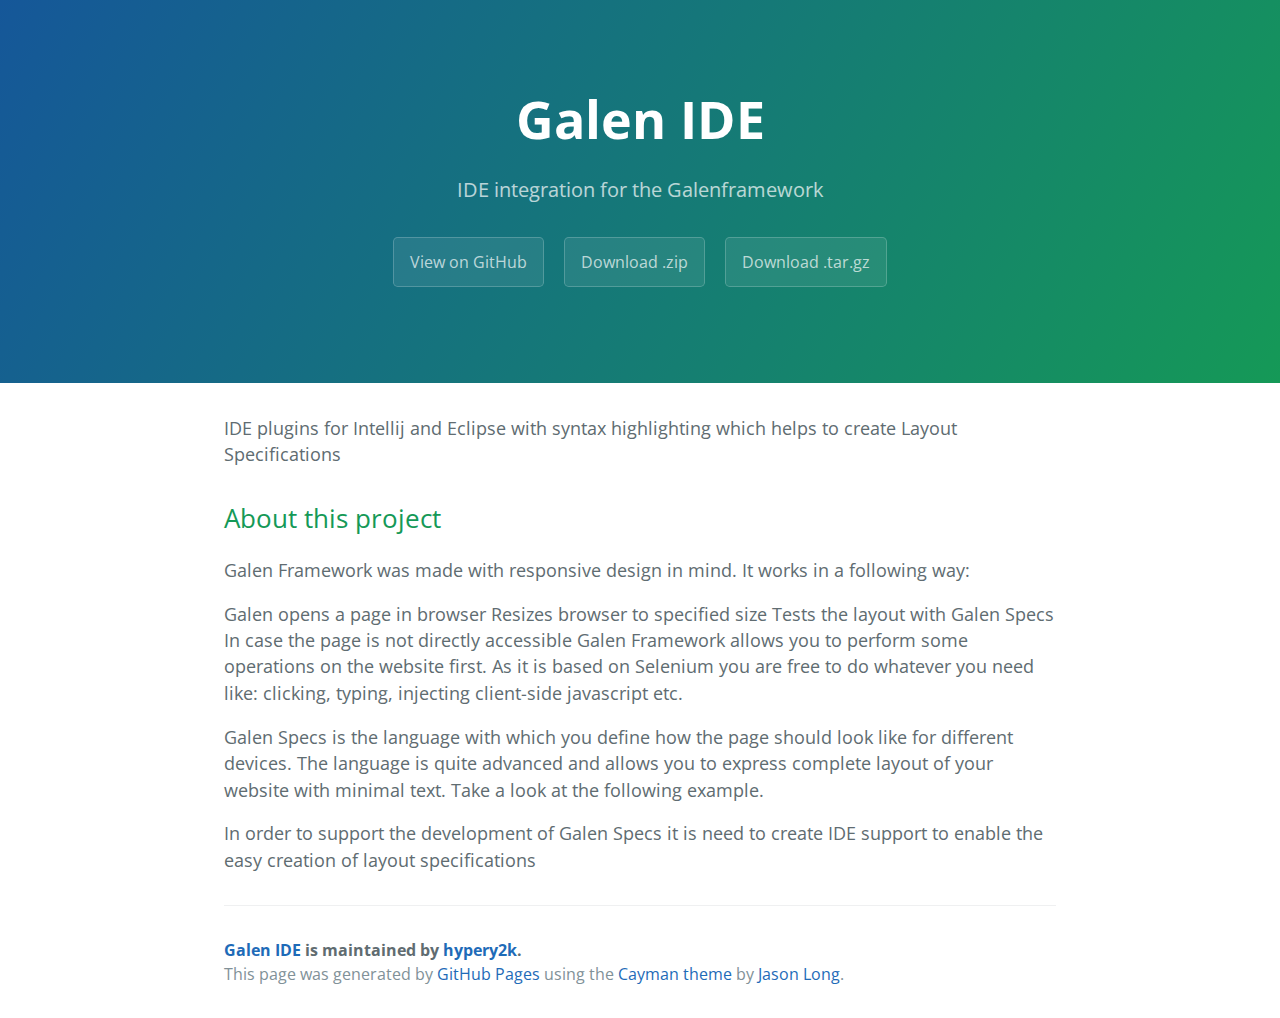
==== index.html @ 12d7e703 "Create gh-pages branch via GitHub" ====
<!DOCTYPE html>
<html lang="en-us">
  <head>
    <meta charset="UTF-8">
    <title>Galen IDE by hypery2k</title>
    <meta name="viewport" content="width=device-width, initial-scale=1">
    <link rel="stylesheet" type="text/css" href="stylesheets/normalize.css" media="screen">
    <link href='https://fonts.googleapis.com/css?family=Open+Sans:400,700' rel='stylesheet' type='text/css'>
    <link rel="stylesheet" type="text/css" href="stylesheets/stylesheet.css" media="screen">
    <link rel="stylesheet" type="text/css" href="stylesheets/github-light.css" media="screen">
  </head>
  <body>
    <section class="page-header">
      <h1 class="project-name">Galen IDE</h1>
      <h2 class="project-tagline">IDE integration for the Galenframework</h2>
      <a href="https://github.com/hypery2k/galen_ide" class="btn">View on GitHub</a>
      <a href="https://github.com/hypery2k/galen_ide/zipball/master" class="btn">Download .zip</a>
      <a href="https://github.com/hypery2k/galen_ide/tarball/master" class="btn">Download .tar.gz</a>
    </section>

    <section class="main-content">
      <p>IDE plugins for Intellij and Eclipse with syntax highlighting which helps to create Layout Specifications</p>

<h2>
<a id="about-this-project" class="anchor" href="#about-this-project" aria-hidden="true"><span class="octicon octicon-link"></span></a>About this project</h2>

<p>Galen Framework was made with responsive design in mind. It works in a following way:</p>

<p>Galen opens a page in browser Resizes browser to specified size Tests the layout with Galen Specs In case the page is not directly accessible Galen Framework allows you to perform some operations on the website first. As it is based on Selenium you are free to do whatever you need like: clicking, typing, injecting client-side javascript etc.</p>

<p>Galen Specs is the language with which you define how the page should look like for different devices. The language is quite advanced and allows you to express complete layout of your website with minimal text. Take a look at the following example.</p>

<p>In order to support the development of Galen Specs it is need to create IDE support to enable the easy creation of layout specifications</p>

      <footer class="site-footer">
        <span class="site-footer-owner"><a href="https://github.com/hypery2k/galen_ide">Galen IDE</a> is maintained by <a href="https://github.com/hypery2k">hypery2k</a>.</span>

        <span class="site-footer-credits">This page was generated by <a href="https://pages.github.com">GitHub Pages</a> using the <a href="https://github.com/jasonlong/cayman-theme">Cayman theme</a> by <a href="https://twitter.com/jasonlong">Jason Long</a>.</span>
      </footer>

    </section>

  
  </body>
</html>
---- stylesheets/stylesheet.css ----
* {
  box-sizing: border-box; }

body {
  padding: 0;
  margin: 0;
  font-family: "Open Sans", "Helvetica Neue", Helvetica, Arial, sans-serif;
  font-size: 16px;
  line-height: 1.5;
  color: #606c71; }

a {
  color: #1e6bb8;
  text-decoration: none; }
  a:hover {
    text-decoration: underline; }

.btn {
  display: inline-block;
  margin-bottom: 1rem;
  color: rgba(255, 255, 255, 0.7);
  background-color: rgba(255, 255, 255, 0.08);
  border-color: rgba(255, 255, 255, 0.2);
  border-style: solid;
  border-width: 1px;
  border-radius: 0.3rem;
  transition: color 0.2s, background-color 0.2s, border-color 0.2s; }
  .btn + .btn {
    margin-left: 1rem; }

.btn:hover {
  color: rgba(255, 255, 255, 0.8);
  text-decoration: none;
  background-color: rgba(255, 255, 255, 0.2);
  border-color: rgba(255, 255, 255, 0.3); }

@media screen and (min-width: 64em) {
  .btn {
    padding: 0.75rem 1rem; } }

@media screen and (min-width: 42em) and (max-width: 64em) {
  .btn {
    padding: 0.6rem 0.9rem;
    font-size: 0.9rem; } }

@media screen and (max-width: 42em) {
  .btn {
    display: block;
    width: 100%;
    padding: 0.75rem;
    font-size: 0.9rem; }
    .btn + .btn {
      margin-top: 1rem;
      margin-left: 0; } }

.page-header {
  color: #fff;
  text-align: center;
  background-color: #159957;
  background-image: linear-gradient(120deg, #155799, #159957); }

@media screen and (min-width: 64em) {
  .page-header {
    padding: 5rem 6rem; } }

@media screen and (min-width: 42em) and (max-width: 64em) {
  .page-header {
    padding: 3rem 4rem; } }

@media screen and (max-width: 42em) {
  .page-header {
    padding: 2rem 1rem; } }

.project-name {
  margin-top: 0;
  margin-bottom: 0.1rem; }

@media screen and (min-width: 64em) {
  .project-name {
    font-size: 3.25rem; } }

@media screen and (min-width: 42em) and (max-width: 64em) {
  .project-name {
    font-size: 2.25rem; } }

@media screen and (max-width: 42em) {
  .project-name {
    font-size: 1.75rem; } }

.project-tagline {
  margin-bottom: 2rem;
  font-weight: normal;
  opacity: 0.7; }

@media screen and (min-width: 64em) {
  .project-tagline {
    font-size: 1.25rem; } }

@media screen and (min-width: 42em) and (max-width: 64em) {
  .project-tagline {
    font-size: 1.15rem; } }

@media screen and (max-width: 42em) {
  .project-tagline {
    font-size: 1rem; } }

.main-content :first-child {
  margin-top: 0; }
.main-content img {
  max-width: 100%; }
.main-content h1, .main-content h2, .main-content h3, .main-content h4, .main-content h5, .main-content h6 {
  margin-top: 2rem;
  margin-bottom: 1rem;
  font-weight: normal;
  color: #159957; }
.main-content p {
  margin-bottom: 1em; }
.main-content code {
  padding: 2px 4px;
  font-family: Consolas, "Liberation Mono", Menlo, Courier, monospace;
  font-size: 0.9rem;
  color: #383e41;
  background-color: #f3f6fa;
  border-radius: 0.3rem; }
.main-content pre {
  padding: 0.8rem;
  margin-top: 0;
  margin-bottom: 1rem;
  font: 1rem Consolas, "Liberation Mono", Menlo, Courier, monospace;
  color: #567482;
  word-wrap: normal;
  background-color: #f3f6fa;
  border: solid 1px #dce6f0;
  border-radius: 0.3rem; }
  .main-content pre > code {
    padding: 0;
    margin: 0;
    font-size: 0.9rem;
    color: #567482;
    word-break: normal;
    white-space: pre;
    background: transparent;
    border: 0; }
.main-content .highlight {
  margin-bottom: 1rem; }
  .main-content .highlight pre {
    margin-bottom: 0;
    word-break: normal; }
.main-content .highlight pre, .main-content pre {
  padding: 0.8rem;
  overflow: auto;
  font-size: 0.9rem;
  line-height: 1.45;
  border-radius: 0.3rem; }
.main-content pre code, .main-content pre tt {
  display: inline;
  max-width: initial;
  padding: 0;
  margin: 0;
  overflow: initial;
  line-height: inherit;
  word-wrap: normal;
  background-color: transparent;
  border: 0; }
  .main-content pre code:before, .main-content pre code:after, .main-content pre tt:before, .main-content pre tt:after {
    content: normal; }
.main-content ul, .main-content ol {
  margin-top: 0; }
.main-content blockquote {
  padding: 0 1rem;
  margin-left: 0;
  color: #819198;
  border-left: 0.3rem solid #dce6f0; }
  .main-content blockquote > :first-child {
    margin-top: 0; }
  .main-content blockquote > :last-child {
    margin-bottom: 0; }
.main-content table {
  display: block;
  width: 100%;
  overflow: auto;
  word-break: normal;
  word-break: keep-all; }
  .main-content table th {
    font-weight: bold; }
  .main-content table th, .main-content table td {
    padding: 0.5rem 1rem;
    border: 1px solid #e9ebec; }
.main-content dl {
  padding: 0; }
  .main-content dl dt {
    padding: 0;
    margin-top: 1rem;
    font-size: 1rem;
    font-weight: bold; }
  .main-content dl dd {
    padding: 0;
    margin-bottom: 1rem; }
.main-content hr {
  height: 2px;
  padding: 0;
  margin: 1rem 0;
  background-color: #eff0f1;
  border: 0; }

@media screen and (min-width: 64em) {
  .main-content {
    max-width: 64rem;
    padding: 2rem 6rem;
    margin: 0 auto;
    font-size: 1.1rem; } }

@media screen and (min-width: 42em) and (max-width: 64em) {
  .main-content {
    padding: 2rem 4rem;
    font-size: 1.1rem; } }

@media screen and (max-width: 42em) {
  .main-content {
    padding: 2rem 1rem;
    font-size: 1rem; } }

.site-footer {
  padding-top: 2rem;
  margin-top: 2rem;
  border-top: solid 1px #eff0f1; }

.site-footer-owner {
  display: block;
  font-weight: bold; }

.site-footer-credits {
  color: #819198; }

@media screen and (min-width: 64em) {
  .site-footer {
    font-size: 1rem; } }

@media screen and (min-width: 42em) and (max-width: 64em) {
  .site-footer {
    font-size: 1rem; } }

@media screen and (max-width: 42em) {
  .site-footer {
    font-size: 0.9rem; } }
---- stylesheets/github-light.css ----
/*
   Copyright 2014 GitHub Inc.

   Licensed under the Apache License, Version 2.0 (the "License");
   you may not use this file except in compliance with the License.
   You may obtain a copy of the License at

       http://www.apache.org/licenses/LICENSE-2.0

   Unless required by applicable law or agreed to in writing, software
   distributed under the License is distributed on an "AS IS" BASIS,
   WITHOUT WARRANTIES OR CONDITIONS OF ANY KIND, either express or implied.
   See the License for the specific language governing permissions and
   limitations under the License.

*/

.pl-c /* comment */ {
  color: #969896;
}

.pl-c1      /* constant, markup.raw, meta.diff.header, meta.module-reference, meta.property-name, support, support.constant, support.variable, variable.other.constant */,
.pl-s .pl-v /* string variable */ {
  color: #0086b3;
}

.pl-e  /* entity */,
.pl-en /* entity.name */ {
  color: #795da3;
}

.pl-s .pl-s1 /* string source */,
.pl-smi      /* storage.modifier.import, storage.modifier.package, storage.type.java, variable.other, variable.parameter.function */ {
  color: #333;
}

.pl-ent /* entity.name.tag */ {
  color: #63a35c;
}

.pl-k /* keyword, storage, storage.type */ {
  color: #a71d5d;
}

.pl-pds              /* punctuation.definition.string, string.regexp.character-class */,
.pl-s                /* string */,
.pl-s .pl-pse .pl-s1 /* string punctuation.section.embedded source */,
.pl-sr               /* string.regexp */,
.pl-sr .pl-cce       /* string.regexp constant.character.escape */,
.pl-sr .pl-sra       /* string.regexp string.regexp.arbitrary-repitition */,
.pl-sr .pl-sre       /* string.regexp source.ruby.embedded */ {
  color: #183691;
}

.pl-v /* variable */ {
  color: #ed6a43;
}

.pl-id /* invalid.deprecated */ {
  color: #b52a1d;
}

.pl-ii /* invalid.illegal */ {
  background-color: #b52a1d;
  color: #f8f8f8;
}

.pl-sr .pl-cce /* string.regexp constant.character.escape */ {
  color: #63a35c;
  font-weight: bold;
}

.pl-ml /* markup.list */ {
  color: #693a17;
}

.pl-mh        /* markup.heading */,
.pl-mh .pl-en /* markup.heading entity.name */,
.pl-ms        /* meta.separator */ {
  color: #1d3e81;
  font-weight: bold;
}

.pl-mq /* markup.quote */ {
  color: #008080;
}

.pl-mi /* markup.italic */ {
  color: #333;
  font-style: italic;
}

.pl-mb /* markup.bold */ {
  color: #333;
  font-weight: bold;
}

.pl-md /* markup.deleted, meta.diff.header.from-file */ {
  background-color: #ffecec;
  color: #bd2c00;
}

.pl-mi1 /* markup.inserted, meta.diff.header.to-file */ {
  background-color: #eaffea;
  color: #55a532;
}

.pl-mdr /* meta.diff.range */ {
  color: #795da3;
  font-weight: bold;
}

.pl-mo /* meta.output */ {
  color: #1d3e81;
}
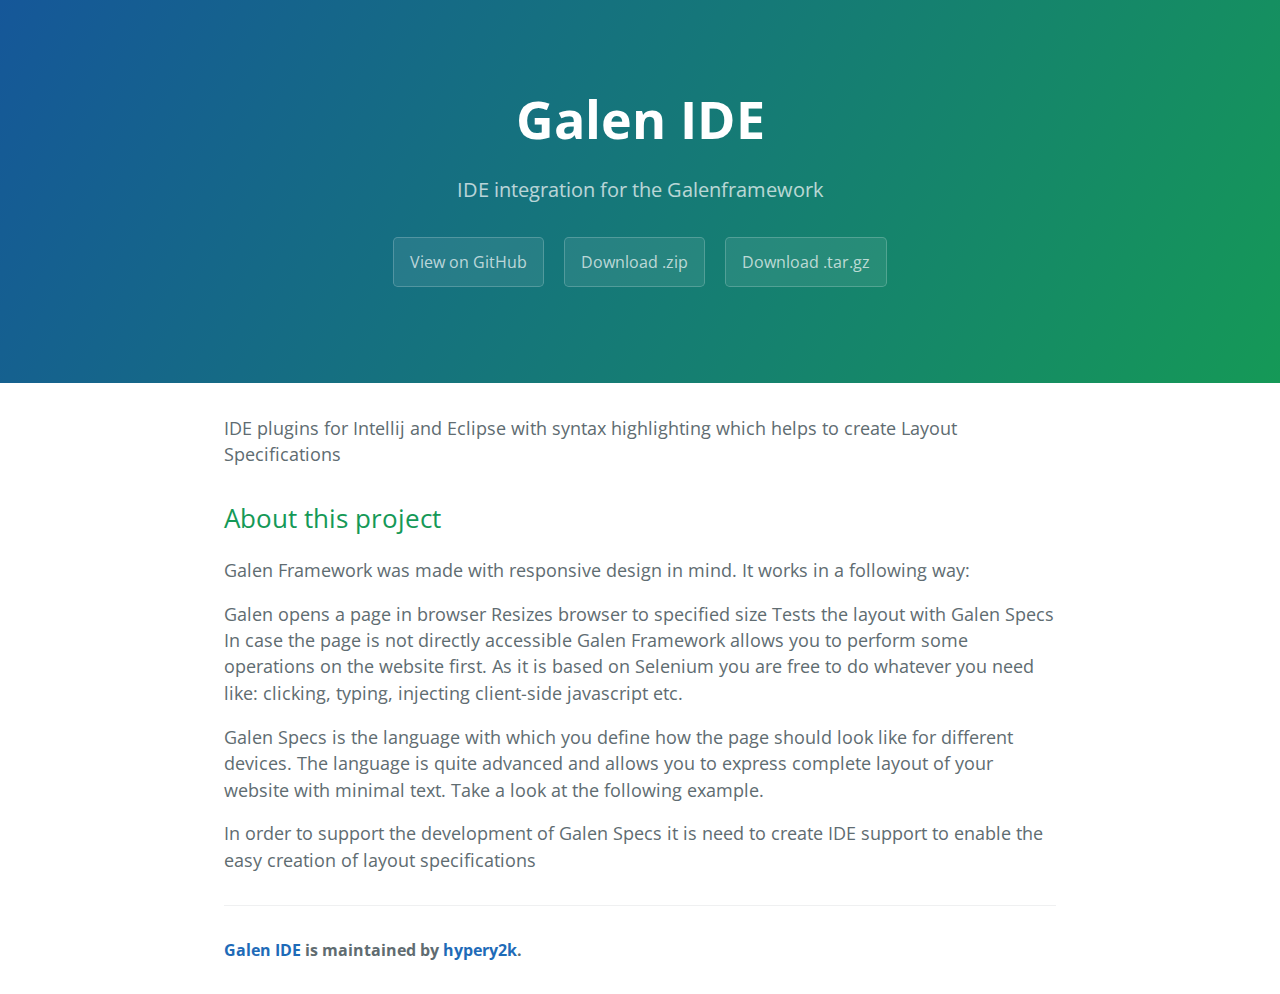
==== commit c462ec44: "Create initial GitHub.io page" ====
--- a/index.html
+++ b/index.html
@@ -2,7 +2,7 @@
 <html lang="en-us">
   <head>
     <meta charset="UTF-8">
-    <title>Galen IDE by hypery2k</title>
+    <title>Galen IDE plugins by hypery2k</title>
     <meta name="viewport" content="width=device-width, initial-scale=1">
     <link rel="stylesheet" type="text/css" href="stylesheets/normalize.css" media="screen">
     <link href='https://fonts.googleapis.com/css?family=Open+Sans:400,700' rel='stylesheet' type='text/css'>
@@ -35,7 +35,6 @@
       <footer class="site-footer">
         <span class="site-footer-owner"><a href="https://github.com/hypery2k/galen_ide">Galen IDE</a> is maintained by <a href="https://github.com/hypery2k">hypery2k</a>.</span>
 
-        <span class="site-footer-credits">This page was generated by <a href="https://pages.github.com">GitHub Pages</a> using the <a href="https://github.com/jasonlong/cayman-theme">Cayman theme</a> by <a href="https://twitter.com/jasonlong">Jason Long</a>.</span>
       </footer>
 
     </section>
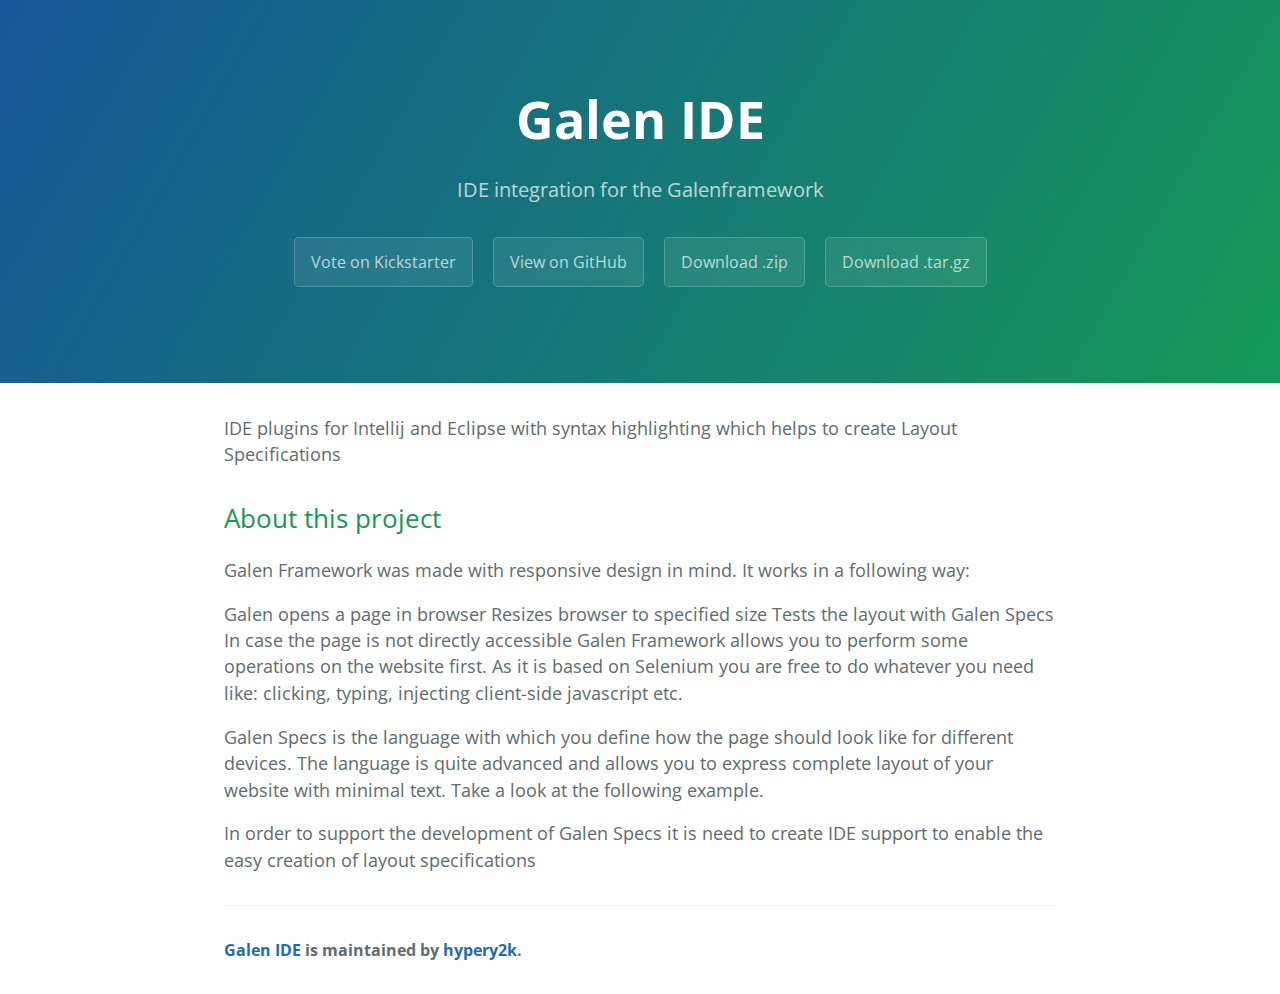
==== commit 86f07a0b: "Adding kickstarter link" ====
--- a/index.html
+++ b/index.html
@@ -4,6 +4,7 @@
     <meta charset="UTF-8">
     <title>Galen IDE plugins by hypery2k</title>
     <meta name="viewport" content="width=device-width, initial-scale=1">
+    <link rel="shortcut icon" type="image/x-icon" href="favicon.ico">
     <link rel="stylesheet" type="text/css" href="stylesheets/normalize.css" media="screen">
     <link href='https://fonts.googleapis.com/css?family=Open+Sans:400,700' rel='stylesheet' type='text/css'>
     <link rel="stylesheet" type="text/css" href="stylesheets/stylesheet.css" media="screen">
@@ -13,6 +14,7 @@
     <section class="page-header">
       <h1 class="project-name">Galen IDE</h1>
       <h2 class="project-tagline">IDE integration for the Galenframework</h2>
+      <a href="https://www.kickstarter.com/projects/1453417775/plugins-for-intellij-and-eclipse-for-galen-layout" class="btn">Vote on Kickstarter</a>
       <a href="https://github.com/hypery2k/galen_ide" class="btn">View on GitHub</a>
       <a href="https://github.com/hypery2k/galen_ide/zipball/master" class="btn">Download .zip</a>
       <a href="https://github.com/hypery2k/galen_ide/tarball/master" class="btn">Download .tar.gz</a>
@@ -39,6 +41,6 @@
 
     </section>
 
-  
+
   </body>
 </html>
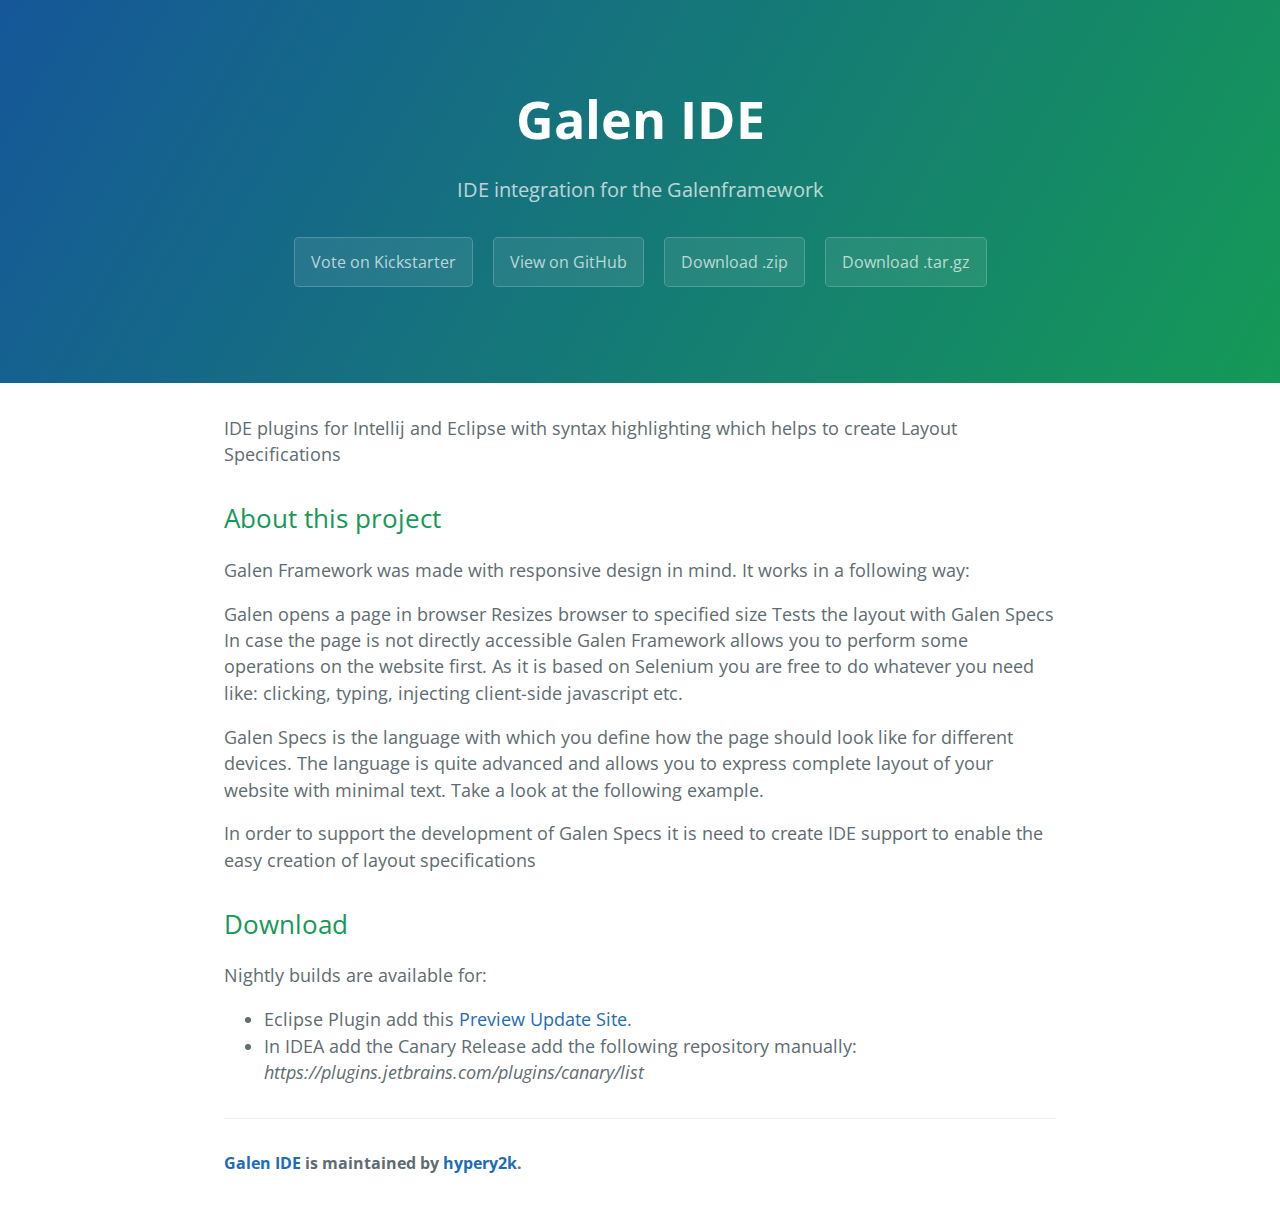
==== commit 9c3b80a2: "docs(gh-pages): Adding download instructions to GitHub pages" ====
--- a/index.html
+++ b/index.html
@@ -11,6 +11,7 @@
     <link rel="stylesheet" type="text/css" href="stylesheets/github-light.css" media="screen">
   </head>
   <body>
+    
     <section class="page-header">
       <h1 class="project-name">Galen IDE</h1>
       <h2 class="project-tagline">IDE integration for the Galenframework</h2>
@@ -23,24 +24,27 @@
     <section class="main-content">
       <p>IDE plugins for Intellij and Eclipse with syntax highlighting which helps to create Layout Specifications</p>
 
-<h2>
-<a id="about-this-project" class="anchor" href="#about-this-project" aria-hidden="true"><span class="octicon octicon-link"></span></a>About this project</h2>
+      <h2><a id="about-this-project" class="anchor" href="#about-this-project" aria-hidden="true"><span class="octicon octicon-link"></span></a>About this project</h2>
 
-<p>Galen Framework was made with responsive design in mind. It works in a following way:</p>
+      <p>Galen Framework was made with responsive design in mind. It works in a following way:</p>
+      <p>Galen opens a page in browser Resizes browser to specified size Tests the layout with Galen Specs In case the page is not directly accessible Galen Framework allows you to perform some operations on the website first. As it is based on Selenium you are free to do whatever you need like: clicking, typing, injecting client-side javascript etc.</p>
+      <p>Galen Specs is the language with which you define how the page should look like for different devices. The language is quite advanced and allows you to express complete layout of your website with minimal text. Take a look at the following example.</p>
+      <p>In order to support the development of Galen Specs it is need to create IDE support to enable the easy creation of layout specifications</p>
 
-<p>Galen opens a page in browser Resizes browser to specified size Tests the layout with Galen Specs In case the page is not directly accessible Galen Framework allows you to perform some operations on the website first. As it is based on Selenium you are free to do whatever you need like: clicking, typing, injecting client-side javascript etc.</p>
 
-<p>Galen Specs is the language with which you define how the page should look like for different devices. The language is quite advanced and allows you to express complete layout of your website with minimal text. Take a look at the following example.</p>
+      <h2><a id="download" class="anchor" href="#download" aria-hidden="true"><span class="octicon octicon-link"></span></a>Download</h2>
 
-<p>In order to support the development of Galen Specs it is need to create IDE support to enable the easy creation of layout specifications</p>
-
+      <p> Nightly builds are available for:
+      <ul>
+        <li>Eclipse Plugin add this <a href="https://martinreinhardt-online.de/update_sites/galen_ide/nightly/repository/">Preview Update Site</a>.
+        <li>In IDEA add the Canary Release add the following repository manually: <i>https://plugins.jetbrains.com/plugins/canary/list</i></li>
+      </ul>
+      
       <footer class="site-footer">
         <span class="site-footer-owner"><a href="https://github.com/hypery2k/galen_ide">Galen IDE</a> is maintained by <a href="https://github.com/hypery2k">hypery2k</a>.</span>
-
       </footer>
 
     </section>
 
-
   </body>
 </html>
